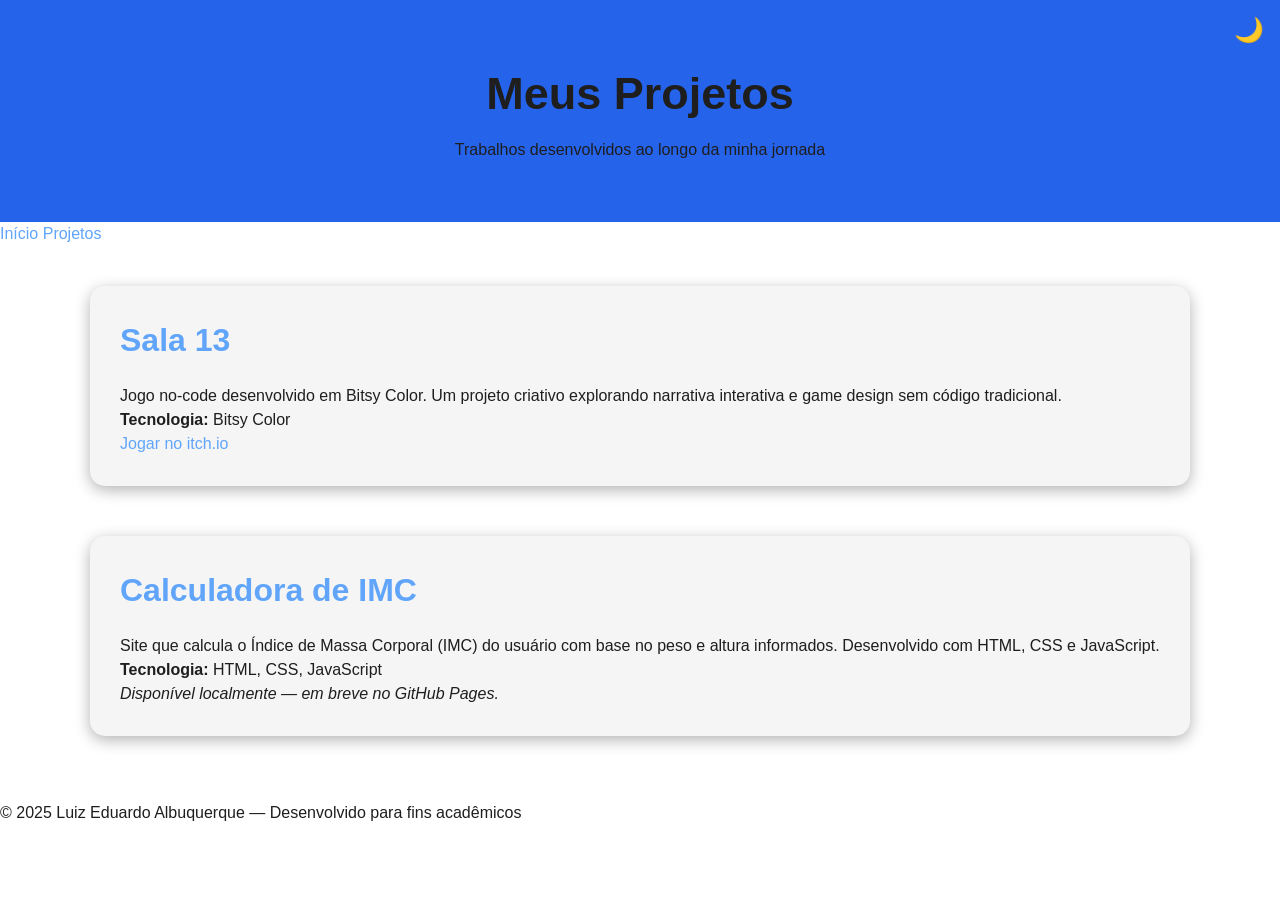
==== projetos.html @ abc3b94f "First commit" ====
<!DOCTYPE html>
<html lang="pt-BR">

<head>
    <meta charset="UTF-8">
    <meta name="viewport" content="width=device-width, initial-scale=1.0">
    <title>Projetos - Luiz Eduardo Albuquerque</title>
    <link rel="stylesheet" href="style.css">
</head>

<body>
    <header>
        <button id="toggle-theme" title="Alternar tema">🌙</button>
        <h1>Meus Projetos</h1>
        <p>Trabalhos desenvolvidos ao longo da minha jornada</p>
    </header>

    <nav>
        <a href="index.html">Início</a>
        <a href="projetos.html" class="active">Projetos</a>
    </nav>

    <main class="container">

        <section class="card project">
            <h2>Sala 13</h2>
            <p>Jogo no-code desenvolvido em Bitsy Color. Um projeto criativo explorando narrativa interativa e game design sem código tradicional.</p>
            <p><strong>Tecnologia:</strong> Bitsy Color</p>
            <a href="https://rickyydev.itch.io/sala-13" target="_blank" class="btn">Jogar no itch.io</a>
        </section>

        <section class="card project">
            <h2>Calculadora de IMC</h2>
            <p>Site que calcula o Índice de Massa Corporal (IMC) do usuário com base no peso e altura informados. Desenvolvido com HTML, CSS e JavaScript.</p>
            <p><strong>Tecnologia:</strong> HTML, CSS, JavaScript</p>
            <p><em>Disponível localmente — em breve no GitHub Pages.</em></p>
        </section>

    </main>

    <footer>
        <p>© 2025 Luiz Eduardo Albuquerque — Desenvolvido para fins acadêmicos</p>
    </footer>

    <script src="script.js"></script>
</body>

</html>
---- style.css ----
* {
    margin: 0;
    padding: 0;
    box-sizing: border-box;
}

:root {
    --cor-fundo: white;
    --cor-texto: #1e1e1e;
    --cor-primaria: #2563eb;
    --cor-card: #f5f5f5;
}

:root.dark-mode {
    --cor-fundo: #121212;
    --cor-texto: #e0e0e0;
    --cor-primaria: #1a237e;
    --cor-card: #1e1e1e;
}

body {
    font-family: Arial, Helvetica, sans-serif;
    background-color: var(--cor-fundo);
    color: var(--cor-texto);
    line-height: 1.5;
}

header {
    background: var(--cor-primaria);
    text-align: center;
    padding: 60px 20px;
    position: relative;
}

header h1 {
    font-size: 45px;
    margin-bottom: 10px;
}

.container {
    width: 90%;
    max-width: 1100px;
    margin: 40px auto;
    display: grid;
    grid-template-columns: 1fr;
    gap: 25px;
}

.card {
    background-color: var(--cor-card);
    padding: 30px;
    border-radius: 15px;
    box-shadow: 0px 4px 15px rgba(0, 0, 0, 0.3);
    transition: 0.3s;
}

.card:hover {
    transform: translateY(-5px);
}

.card h2 {
    color: #60a5fa;
    margin-bottom: 20px;
    font-size: 2rem;
}

.skills {
    display: flex;
    flex-wrap: wrap;
    gap: 15px;
    margin-top: 20px;
}

.skill-box {
    background-color: #2563eb;
    padding: 12px 20px;
    border-radius: 10px;
    font-weight: bold;
    display: inline-block;
}

.skill-box:hover {
    transform: scale(1.05);
}

.project {
    margin-bottom: 25px;
}

.project h3 {
    color: #93c5fd;
    margin-bottom: 10px;
}

a {
    color: #60a5fa;
    text-decoration: none;
}

#toggle-theme {
    position: absolute;
    top: 1rem;
    right: 1rem;
    background: transparent;
    border: none;
    font-size: 1.5rem;
    cursor: pointer;
}

@media (max-width: 768px) {
    header h1 {
        font-size: 2.2rem;
    }

    .card h2 {
        font-size: 1.6rem;
    }
}

.foto-perfil {
    width: 130px;
    height: 130px;
    border-radius: 50%;
    object-fit: cover;
    object-position: center top;
    border: 4px solid black;
    flex-shrink: 0;
}
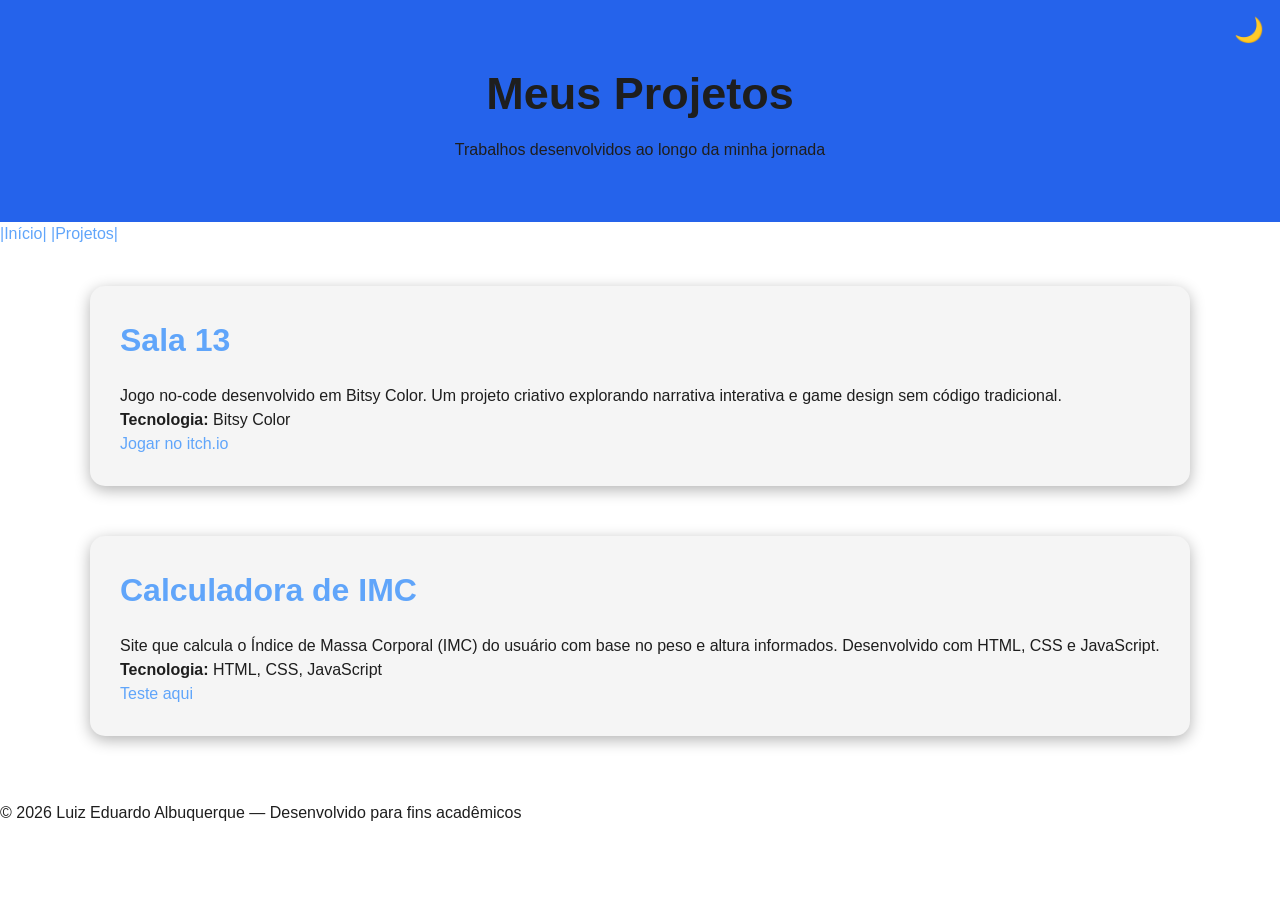
==== commit adf19fbd: "Adding a page" ====
--- a/projetos.html
+++ b/projetos.html
@@ -16,8 +16,8 @@
     </header>
 
     <nav>
-        <a href="index.html">Início</a>
-        <a href="projetos.html" class="active">Projetos</a>
+        <a href="index.html">|Início|</a>
+        <a href="projetos.html" class="active">|Projetos|</a>
     </nav>
 
     <main class="container">
@@ -33,13 +33,13 @@
             <h2>Calculadora de IMC</h2>
             <p>Site que calcula o Índice de Massa Corporal (IMC) do usuário com base no peso e altura informados. Desenvolvido com HTML, CSS e JavaScript.</p>
             <p><strong>Tecnologia:</strong> HTML, CSS, JavaScript</p>
-            <p><em>Disponível localmente — em breve no GitHub Pages.</em></p>
+            <a href="https://eduardo-albuquerque1.github.io/CalculoIMC/" target="_blank">Teste aqui</a>
         </section>
 
     </main>
 
     <footer>
-        <p>© 2025 Luiz Eduardo Albuquerque — Desenvolvido para fins acadêmicos</p>
+        <p>© 2026 Luiz Eduardo Albuquerque — Desenvolvido para fins acadêmicos</p>
     </footer>
 
     <script src="script.js"></script>
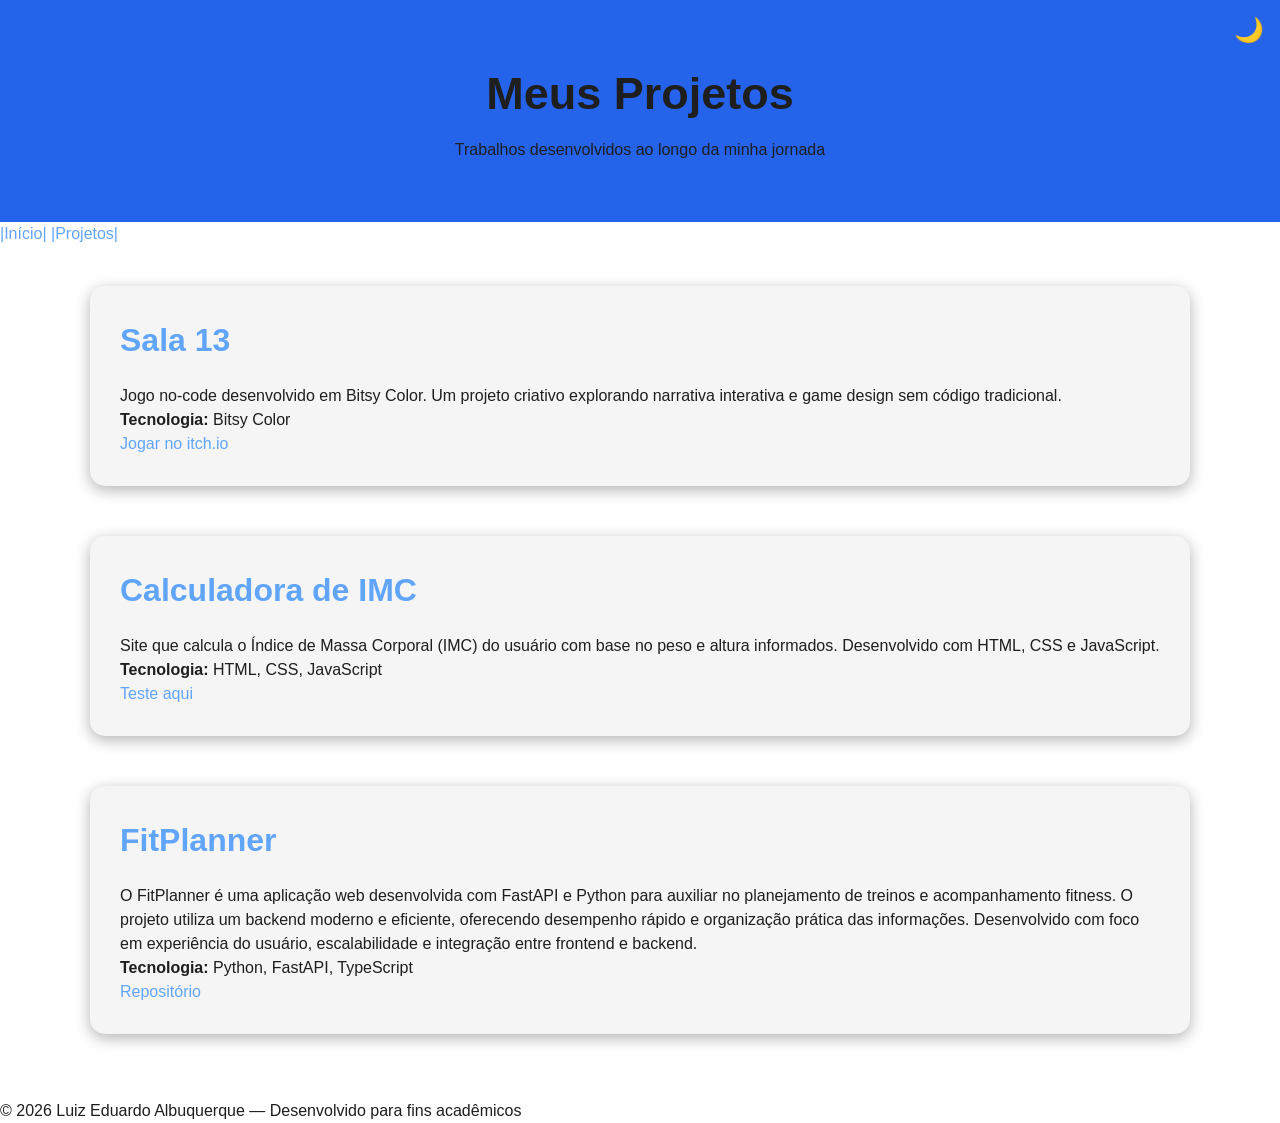
==== commit 2082d804: "add Fitplanner project" ====
--- a/projetos.html
+++ b/projetos.html
@@ -36,6 +36,14 @@
             <a href="https://eduardo-albuquerque1.github.io/CalculoIMC/" target="_blank">Teste aqui</a>
         </section>
 
+        <section class="card project">
+            <h2>FitPlanner</h2>
+            <p>O FitPlanner é uma aplicação web desenvolvida com FastAPI e Python para auxiliar no planejamento de treinos e acompanhamento fitness. O projeto utiliza um backend moderno e eficiente, oferecendo desempenho rápido e organização prática das informações. Desenvolvido com foco em experiência do usuário, escalabilidade e integração entre frontend e backend.</p>
+            <p><strong>Tecnologia:</strong> Python, FastAPI, TypeScript</p>
+            <a href="https://github.com/PauloRegisss/crud-fp" target="_blank">Repositório
+            </a>
+        </section>
+
     </main>
 
     <footer>
